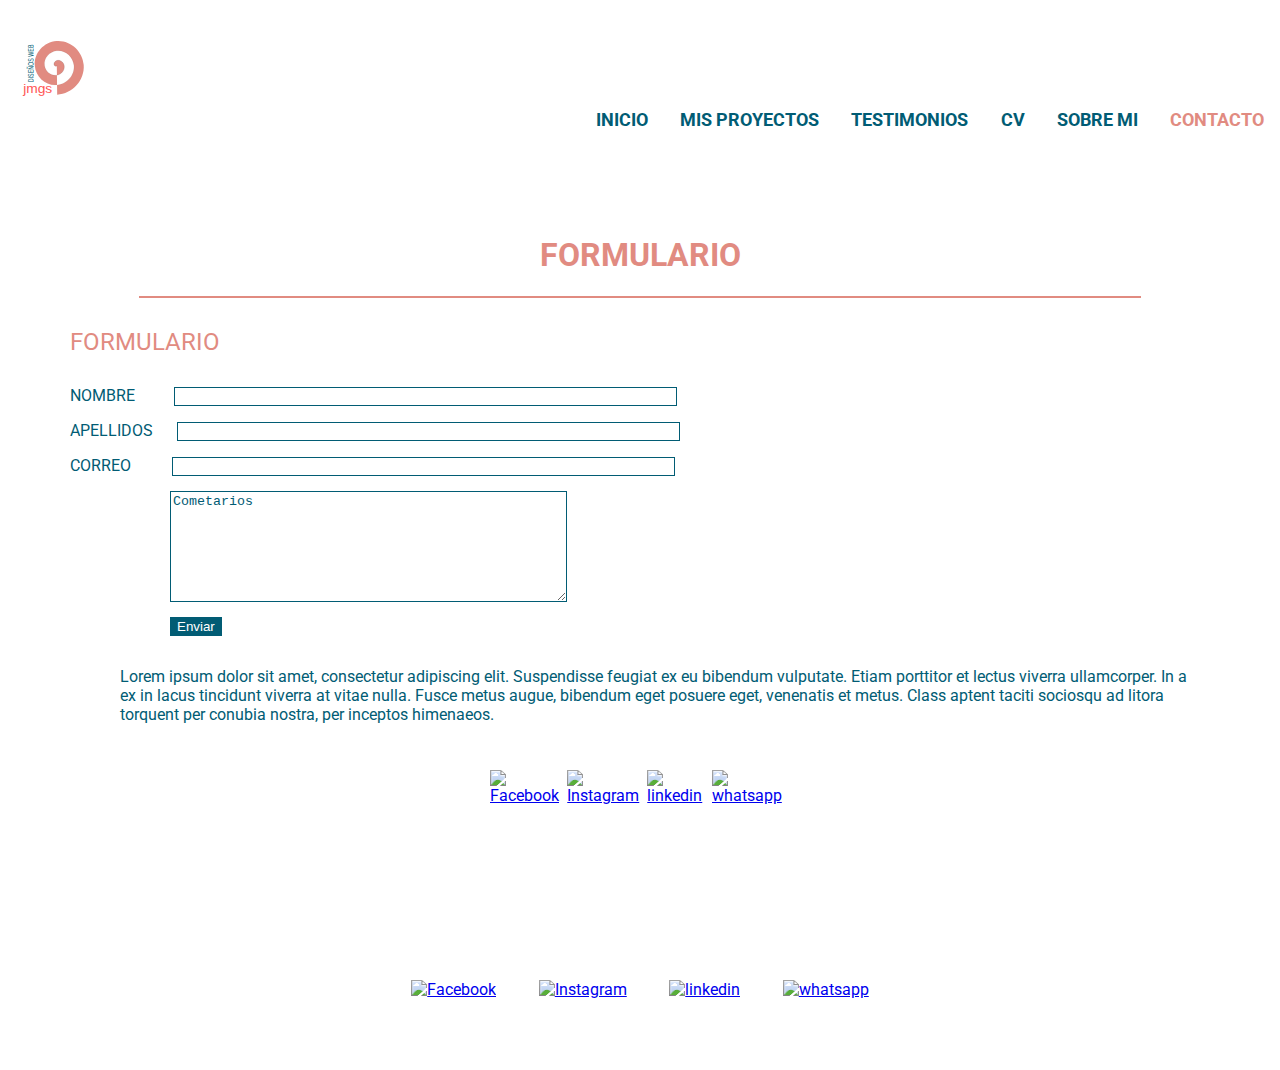
==== contacto.html @ 2515d728 "modificacion proyecto" ====
<!DOCTYPE html>
<html lang="en">
<head>
    <meta charset="UTF-8">
    <meta http-equiv="X-UA-Compatible" content="IE=edge">
    <meta name="viewport" content="width=device-width, initial-scale=1.0">
    <link rel="stylesheet" href="style.css">
    <link rel="preconnect" href="https://fonts.googleapis.com">
    <link rel="preconnect" href="https://fonts.gstatic.com" crossorigin>
    <link href="https://fonts.googleapis.com/css2?family=Roboto:wght@300&display=swap" rel="stylesheet">
    <link rel="icon" type="image/ico" href="img/logotipo.ico">
</head>
<body>
    <header class="cabecera">
        <a href="index.html"><picture><img class="img_logo" src="img/logotipo.svg" alt="logo"></picture></a>
        <nav class="navegacion">
            <a href="index.html">INICIO</a>
            <a href="mis_proyectos.html">MIS PROYECTOS</a>
            <a href="testimonios.html">TESTIMONIOS</a>
            <a href="cv.html">CV</a>
            <a href="sobre_mi.html">SOBRE MI</a>
            <a id="contacto" href="contacto.html">CONTACTO</a>
        </nav>
    </header>
    <div class="fondo6">
        <div class="fond_blanco6">
            <h1 class="formulario">FORMULARIO</h1>
            <div class="linea_formulario"></div>
            <form>
    
                <legend class="legend">FORMULARIO</legend>
              
                <div class="nombre_form">
                  <label class="nombre_label" for="nombre">NOMBRE</label>
                  <input class="input" type="text" id="nombre" size="60" maxlength="60"/>
                </div>
              
                <div class="apellidos_form">
                  <label class="apellidos" for="apellidos">APELLIDOS</label>
                  <input class="input" type="text" id="apellidos" size="60"maxlength="60"/>
                </div>

                <div class="correo_form">
                    <label class="correos" for="correos">CORREO</label>
                    <input class="input" type="email" id="correos" size="60"maxlength="60"/>
                </div>

                <div class="textarea_form">
                    <textarea class="textarea" cols="47" rows="7">Cometarios</textarea>
                </div>

                <div class="enviar_form">
                    <input class="enviar" type="submit" value="Enviar"/>
                </div>
        
                <p class="parrafo_form">Lorem ipsum dolor sit amet, consectetur adipiscing elit. 
                    Suspendisse feugiat ex eu bibendum vulputate. 
                    Etiam porttitor et lectus viverra ullamcorper. 
                    In a ex in lacus tincidunt viverra at vitae nulla. 
                    Fusce metus augue, bibendum eget posuere eget, 
                    venenatis et metus. Class aptent taciti sociosqu ad 
                    litora torquent per conubia nostra, per inceptos himenaeos. 
                </p>

                <div class="pie">
                    <div class="social_form">
                        <a href="http://www.facebook.com"><picture><img class="redi2" src="img/fac.png" alt="Facebook"></picture></a>
                        <a href="http://www.instagram.com"><picture><img class="redi2" src="img/ins.png" alt="Instagram"></picture></a>
                        <a href="http://www.linkedin.com"><picture><img class="redi2" src="img/lin.png" alt="linkedin"></picture></a>
                        <a href="http://www.whatsapp.com"><picture><img class="redi2" src="img/wat.png" alt="whatsapp"></picture></a>
                    </div>
                </div>

        
            
              </form>
        </div>
    </div>
    <footer class="pie">
        <div class="social">
            <a href="http://www.facebook.com"><picture><img class="redi" src="img/fac.png" alt="Facebook"></picture></a>
            <a href="http://www.instagram.com"><picture><img class="redi" src="img/ins.png" alt="Instagram"></picture></a>
            <a href="http://www.linkedin.com"><picture><img class="redi" src="img/lin.png" alt="linkedin"></picture></a>
            <a href="http://www.whatsapp.com"><picture><img class="redi" src="img/wat.png" alt="whatsapp"></picture></a>
        </div>
    </footer>
</body>
</html>
---- style.css ----
body {
    font-family: 'Roboto', sans-serif;
    margin: 0;
}

header {
    display: flex;
    height: auto;
}

/* IMAGEN DE FONDO DE LAS PAGINAS (FONDO1)*/ 

.fondo1 {
    display: flex;
    background-repeat: no-repeat;
    width: 100%;
    height: 800px;
    background-image:url(img/fondo1.jpg);
    background-size: 100%;
}

.fondo2 {
    display: flex;
    background-repeat: no-repeat;
    justify-content: center;
    align-items: center;
    width: 100%;
    height: 800px;
    background-image:url(img/fondo1.jpg);
    background-size: 100%;
}

.fondo3 {
    display: flex;
    background-repeat: no-repeat;
    justify-content: center;
    align-items: center;
    width: 100%;
    height: 800px;
    background-image:url(img/fondo1.jpg);
    background-size: 100%;
}

.fondo4 {
    display: flex;
    background-repeat: no-repeat;
    justify-content: center;
    align-items: center;
    width: 100%;
    height: 1000px;
    background-image:url(img/fondo1.jpg);
    background-size: 100%;
}

.fondo5 {
    display: flex;
    background-repeat: no-repeat;
    justify-content: center;
    align-items: center;
    width: 100%;
    height: 800px;
    background-image:url(img/fondo1.jpg);
    background-size: 100%;
}

.fondo6 {
    display: flex;
    background-repeat: no-repeat;
    justify-content: center;
    align-items: center;
    width: 100%;
    height: 800px;
    background-image:url(img/fondo1.jpg);
    background-size: 100%;
}

/* DIFERENTES CONTENEDORES COMUNES A TODAS LAS PAGINAS */ 

.text{
    display:flex;
    color: #015c74;
    font-weight: bold;
    flex-direction: column;
    width: auto;
    margin: 0 auto;
    padding: 200px;
    align-items: center;
}

.nombre {
    display: flex;
    color: #015c74;
    justify-content: flex-end;
    padding-right: 10px;
    margin-left: auto;
}

#proyectos {
    display: flex;
    justify-content: center;
    color: #e18b81;
}

.pie {
    display: flex;
    height: 120px;
    background-color: white;
    justify-content:center;

}

.foot_proyectos {
    display: flex;
    flex-wrap: wrap;
    height: 120px;
    background-color: white;
    justify-content:center;
}

.foot_testimonios {
    display: flex;
    flex-wrap: wrap;
    height: 120px;
    background-color: white;
    justify-content:center;
}


.img_logo {
    display: flex;
    height: 150px;
}


.navegacion {
    display: flex;
    align-items: flex-end;
    justify-content: space-around;
    font-size:1.1em;
    font-weight: bold;
    padding-bottom: 20px; 
    margin-left: auto;
    width: 700px;
}
nav a {
    text-decoration: none;
    color:#015c74;
}

.redi {
    height: 40px;
    width: 40px;
}

.redi2 {
    height: 30px;
    width: 30px;
}

#contacto {
    color: inherit;
    color:#e18b81;
}

nav a:hover {
    color: #e18b81;
}

/* FONDOS BLANCOS QUE SUPERPONE AL FONDO */

.fond_blanco {
    display: flex;
    flex-wrap: wrap;
    align-items: center;
    justify-content: space-around;
    background-color: white;
    border-radius: 30px;
    height: 700px;
    width: 1200px;
}  

.fond_blanco2 {
    display: flex;
    flex-direction: row;
    justify-content: space-around;
    background-color: white;
    border-radius: 30px;
    height: 700px;
    width: 1200px;
}

.fond_blanco3 {
    display: flex;
    flex-wrap: wrap;
    flex-direction: row;
    justify-content: space-around;
    background-color: white;
    border-radius: 30px;
    padding-top: 30px;
    height: 700px;
    width: 1200px;
}

.fond_blanco4 {
    display: flex;
    flex-wrap: wrap;
    flex-direction: row;
    justify-content: space-around;
    background-color: white;
    border-radius: 30px;
    padding-top: 30px;
    height: 900px;
    width: 1200px;
}

.fond_blanco5 {
    display: flex;
    flex-wrap: wrap;
    flex-direction: column;
    justify-content:start;
    align-content: center;
    align-items: center;
    background-color: white;
    border-radius: 30px;
    padding-top: 30px;
    height: 700px;
    width: 1200px;
}

.fond_blanco6 {
    display: flex;
    flex-wrap: wrap;
    flex-direction: column;
    justify-content:flex-start;
    align-content: center;
    align-items: center;
    background-color: white;
    border-radius: 30px;
    padding-top: 30px;
    height: 700px;
    width: 1200px;
}

/* cONFIGURACION PAGINA SOBRE MI */

.sobremi {
    display: flex;
    color: #e18b81;
}

.linea_sobremi {
    display: flex;
    border: #e18b81 1px solid;
    width: 1000px;
}

.parrafosobremi {
    display: flex;
    flex-wrap: wrap;
    padding: 50px 50px 10px 50px;
    color:#015c74;
}

.parrafosobremi2 {
    display: flex;
    flex-wrap: wrap;
    padding: 0px 50px 50px 50px;
    color:#015c74;
}

.parrafosobremi3 {
    display:flex;
    flex-wrap: wrap;
    padding: 0px 50px 10px 50px;
    color:#015c74;
}

.social_sobremi {
    display: flex;
    width: 500px;
    height: 40px;
    justify-content: space-around;
    margin-block-start: auto;
    margin-top: 30px;
    
}

#sobremi {
    color: inherit;
    color:#e18b81;
}

/* CONFIGURACION PAGINA FORMULARIO */

.formulario {
    display: flex;
    flex-wrap: wrap;
    flex-direction: row;
    justify-content: flex-start;
    color: #e18b81;
}

.linea_formulario {
    display: flex;
    flex-wrap: wrap;
    flex-direction: column;
    border: #e18b81 1px solid;
    width: 1000px;
}

.legend {
    display: flex;
    color: #e18b81;
    font-size:x-large ;
    padding-top: 30px ;
    padding-left: 30px;
}
.nombre_form {
    color:#015c74;
    padding-top: 30px;
    padding-left: 30px;

}

.apellidos_form {
    color:#015c74;
    padding-top: 15px;
    padding-left: 30px;

}

.correo_form {
    color:#015c74;
    padding-top: 15px;
    padding-left: 30px;

}

.textarea {
    color:#015c74;
    margin-left: 130px;
    margin-top: 15px;
    border: #015c74 solid 1px;
}

.enviar_form {
    margin-left: 130px;
    margin-top: 10px;

}

.enviar {
    color: white;
    border: #015c74 solid 1px;
    background-color: #015c74;
}

.parrafo_form {
    display: flex;
    color: #015c74;
    padding-top: 15px;
    padding-left: 40px;
    padding-right: 40px;
}

.parrafo_form2 {
    display: flex;

}


.nombre_label {
    padding-right: 35px;
}

.apellidos {
    padding-right: 20px;
}

.correos {
    padding-right: 37px;
}

.input {
    border:#015c74 solid 1px;
}

.social_form {
    display: flex;
    width: 300px;
    height: 40px;
    justify-content: space-around;
    margin-block-start: auto;
    margin-top: 30px;
    
}

.parrafo_form {
    padding-left: 80px;}
    

/*CONFIGURACION PAGINA INICIO */

.social {
    display: flex;
    width: 500px;
    height: 40px;
    justify-content: space-around;
    margin-block-start: auto;
    margin-top: 30px;
    
}

#inicio {
    color: inherit;
    color:#e18b81;
}

/* CONFIGURACION PAGINA PROYECTOS */

.social_proyectos {
    display: flex;
    width: 500px;
    height: 40px;
    justify-content: space-around;
    margin-block-start: auto;
    margin-top: 30px;
        
}

.fondo_texto {
    display: flex;
    align-items: center;
    color: #015c74;
    width: 250px;
    height: 250px;
}

.tamaño_imagen {
    width: 250px;
    height: 250px;
}

#proyectos {
    color: inherit;
    color:#e18b81;
}

/* CONFIGURACION PAGINA TESTIMONIOS */

.social_testimonios {
    display: flex;
    width: 500px;
    height: 40px;
    justify-content: space-around;
    margin-block-start: auto;
    margin-top: 30px;

}

.fila1 {
    display: flex;
    flex-wrap: wrap;
    justify-content: space-around;
    width: 1200px;
}
.videof1 {
    z-index: 1;
}


.fila2 {
    display: flex;
    flex-wrap: wrap;
    justify-content: space-around;
    width: 1200px;
    padding-top: 10px;
}

.fondo_texto2 {
    display: flex;
    border: 0.1px white solid;
    align-items: center;
    color: #015c74;
    width: 200px;
    height: 200px;
}

.testimonio {
    display: flex;
}

.tamaño_imagen2 {
    width: 200px;
    height: 200px;
}

.tamaño_videos {
    width: 200px ;
    height: 200px ;
}

#testimonios {
    color: inherit;
    color:#e18b81;
}
.audio1 {
    z-index: -1;
}



/* CONFIGURACION CURRICULUM */

#curriculum{
    min-width: 65em;
}
  
#contenedor_curri {
    display: flex;
}
  
#linea_centro {
    border-right: 2px solid #015c74;
}
  
#cajasdere {
    margin-top: 10em;
}
  
.caja p {
    justify-content: center;
    color: #015c74;
    font-size: 1em;
}
  
.caja {
    height: 10em;
    width: 20em;
    margin: 6em;
    border-radius: 20px;
    padding: 0em 1em;
    text-align: center;
    display: flex;
    flex-direction: column;
    justify-content: center;
}
  

  
.cajalineaizq {
    position: absolute;
    border-top: 2px solid #e18b81;
    margin-left: 28em;
    margin-top: 5em;
    width: 6em;
}
  
.cajalineader1 {
    position: absolute;
    border-top: 2px solid #e18b81;
    margin-top: 11em;
    width: 6em;
}
  
.cajalineader2 {
    position: absolute;
    border-top: 2px solid #e18b81;
    margin-top: 5em;
    width: 6em;
}

#cv {
    color: inherit;
    color:#e18b81;
}

.fondo {
    display: flex;
    background-color:#e18b81;
    color:white;
    align-items: center;
    justify-content: center;
    font-size: 2em;
    width: 250px;
    height: 250px;
  }

  .fond2 {
    display: flex;
    background-color:#e18b81;
    color:white;
    align-items: center;
    justify-content: center;
    font-size: 2em;
    width: 200px;
    height: 200px;
  }

  .tamaño_imagen:hover {
      filter: grayscale(100%);
  }

  .video_header {
      position: fixed;
      z-index: -1;
  }


/* MEDIA QUERY */

@media screen and (max-width: 400px){
    .navegacion {
        align-items: center;
        flex-direction: column;
        margin-left:0%;
        width: auto;
        height: 200px;
        padding-bottom: 30px;}
}
    
@media  screen and (max-width: 400px) {
    .cabecera {
        display:flex;
        flex-direction: column;
        align-items: center;}
}

@media  screen and (max-width: 400px) {
    .img_logo {
        width: 350px;}
}

@media  screen and (max-width: 400px) {
    .text {
        display: block;
        padding: 40px;
        text-align: center;
        font-size: xx-small;
        height:max-content;}
}

@media  screen and (max-width: 400px) {
    .fond_blanco3 {
        display:flex;
        flex-wrap: wrap;
        flex-direction:row;
        width: 460px;}
}
   
@media  screen and (max-width: 400px) {
    .fond2 {
        align-content:space-around ;
        width: 280px;
        height: 180px;}

}

@media  screen and (max-width: 400px) {
    .fondo_texto2 {
        width: 280px;
        height: 180px;}

}

@media  screen and (max-width: 400px) {
    .fond_blanco5 {
        display:flex;
        flex-wrap: wrap;
        flex-direction: row;
        align-content:flex-start;
        justify-content: center;
        width: 400px;}
}

@media  screen and (max-width: 400px) {
    .sobremi {
        display: flex;
        flex-direction:row;}
}

@media  screen and (max-width: 400px) {
    .linea_sobremi {
        display: flex;
        width: 400px;}
}

@media  screen and (max-width: 400px) {
    .linea_formulario {
        width: 500px;}
}

@media  screen and (max-width: 400px) {
    .fila1 {
        height: 600px;} 
}

@media  screen and (max-width: 400px) {
    .fondo1 {
        height: 250px;}
}

@media  screen and (max-width: 400px) {
    .fondo2 {
        height: 2000px;
        align-items:inherit;}
}

@media  screen and (max-width: 400px) {
    .social_testimonios {
        margin-top: 1880px;}
}

@media  screen and (max-width: 400px) {
    .social_sobremi {
        margin-top: 530px;}
}

@media  screen and (max-width: 400px) {
    .fond_blanco6 {
        display: block;
        flex-wrap: wrap;
        flex-direction: column;
        justify-content: center;}
}

@media  screen and (max-width: 400px) {
    .formulario {
        justify-content: center;}
}

@media  screen and (max-width: 400px) {
    .legend {
        justify-content: center;}
}

@media  screen and (max-width: 400px) {
    .nombre_form, .apellidos_form, .correo_form {
        display: flex;
        flex-wrap: wrap;
        justify-content: center;}
}

@media  screen and (max-width: 400px) {
    .textarea {
        margin-left: 69px;}
}

@media  screen and (max-width: 400px) {
    .enviar {
        margin-left: 100px;}
}

@media  screen and (max-width: 400px) {
    .parrafo_form {
        padding-left: 80px;}
}

@media  screen and (max-width: 400px) {
    #contenedor_curri {
        display: block;}
}

@media  screen and (max-width: 400px) {
    .fond_blanco4 {
        justify-content: center;}
}

@media  screen and (max-width: 400px) {
    .fond_blanco4 {
        justify-content: center;}
}

@media  screen and (max-width: 400px) {
    #linea_centro {
        border-right: 0px solid #015c74;}
}

@media  screen and (max-width: 400px) {
    .cajalineader1, .cajalineader2 {
        border-top: 0px solid #015c74;}
}

@media  screen and (max-width: 400px) {
    .cajalineaizq {
        border-top: 0px solid #015c74;}
} 

@media  screen and (max-width: 400px) {
    .fila2 {
        padding-top: 70px;}
} 

@media  screen and (max-Width: 400px) {
    .fila2_2 {
        display: flex;
        flex-wrap: wrap;
        justify-content: center;
    }
}
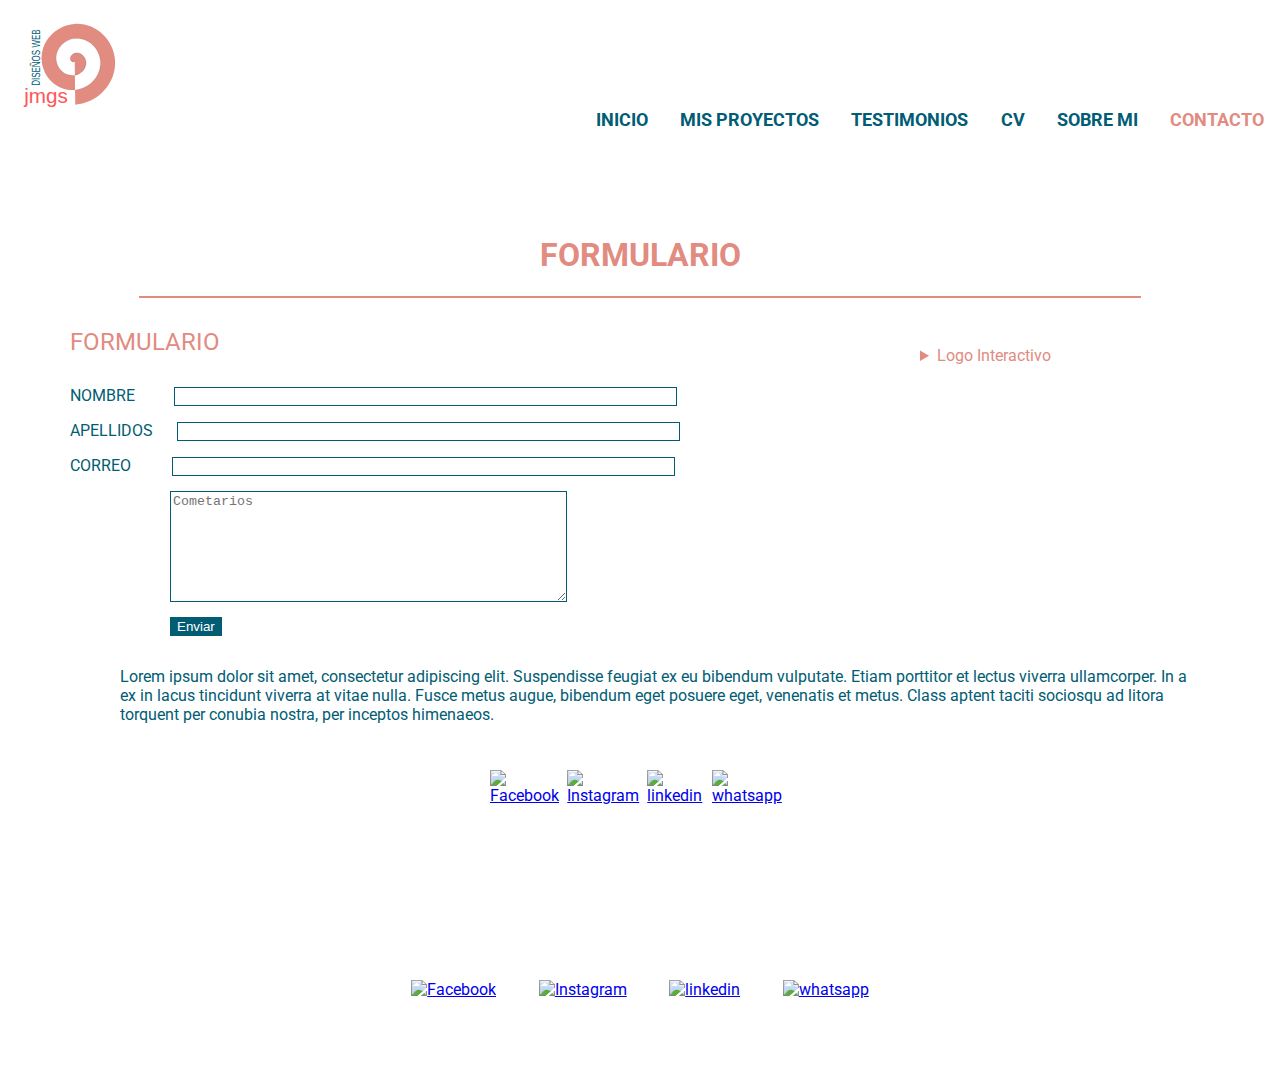
==== commit 77c3a7c5: "modificado contacto textarea" ====
--- a/contacto.html
+++ b/contacto.html
@@ -1,6 +1,7 @@
 <!DOCTYPE html>
-<html lang="en">
+<html lang="es">
 <head>
+    <title>index</title>
     <meta charset="UTF-8">
     <meta http-equiv="X-UA-Compatible" content="IE=edge">
     <meta name="viewport" content="width=device-width, initial-scale=1.0">
@@ -12,7 +13,7 @@
 </head>
 <body>
     <header class="cabecera">
-        <a href="index.html"><picture><img class="img_logo" src="img/logotipo.svg" alt="logo"></picture></a>
+        <a href="index.html"><picture><img class="img_logo" src="img/logotipo.svg" alt="logotipo diseños web"></picture></a>
         <nav class="navegacion">
             <a href="index.html">INICIO</a>
             <a href="mis_proyectos.html">MIS PROYECTOS</a>
@@ -27,7 +28,8 @@
             <h1 class="formulario">FORMULARIO</h1>
             <div class="linea_formulario"></div>
             <form>
-    
+                <div class="bloques">
+                <div class="formulario_interactivo">
                 <legend class="legend">FORMULARIO</legend>
               
                 <div class="nombre_form">
@@ -46,13 +48,24 @@
                 </div>
 
                 <div class="textarea_form">
-                    <textarea class="textarea" cols="47" rows="7">Cometarios</textarea>
+                    <textarea class="textarea" cols="47" rows="7" placeholder="Cometarios"></textarea>
                 </div>
 
                 <div class="enviar_form">
                     <input class="enviar" type="submit" value="Enviar"/>
                 </div>
-        
+            </div>
+
+                <div class="logoanimado">
+                    <details >
+                        <summary>Logo Interactivo</summary>
+                        <h3>Logo</h3>
+                        <picture><img class="tamaño_imagen" src="animaciones/logoanimado.gif" alt="logo"></picture>
+                    </details>
+
+                </div>
+            </div>
+            
                 <p class="parrafo_form">Lorem ipsum dolor sit amet, consectetur adipiscing elit. 
                     Suspendisse feugiat ex eu bibendum vulputate. 
                     Etiam porttitor et lectus viverra ullamcorper. 
--- a/style.css
+++ b/style.css
@@ -77,6 +77,7 @@
 /* DIFERENTES CONTENEDORES COMUNES A TODAS LAS PAGINAS */ 
 
 .text{
+    
     display:flex;
     color: #015c74;
     font-weight: bold;
@@ -85,6 +86,7 @@
     margin: 0 auto;
     padding: 200px;
     align-items: center;
+
 }
 
 .nombre {
@@ -129,7 +131,19 @@
 .img_logo {
     display: flex;
     height: 150px;
-}
+    animation-name: transparencia;
+    animation-duration: 5s;
+    margin-left: 1rem;
+}
+
+@keyframes transparencia {
+    0% {opacity: 0.1;}
+    50% {opacity: 0.7;}
+    100% {opacity: 1 ;}
+
+}
+
+
 
 
 .navegacion {
@@ -147,6 +161,7 @@
     color:#015c74;
 }
 
+
 .redi {
     height: 40px;
     width: 40px;
@@ -163,8 +178,18 @@
 }
 
 nav a:hover {
-    color: #e18b81;
-}
+    color: #D04435;
+    transform: scale(1.15);
+}
+
+.img_logo {
+    transform: scale(1.50);
+}
+
+.pie a:hover {
+    transform: scale(1.15);
+}
+
 
 /* FONDOS BLANCOS QUE SUPERPONE AL FONDO */
 
@@ -397,7 +422,45 @@
 
 .parrafo_form {
     padding-left: 80px;}
-    
+
+.bloques {
+    display: flex;
+}
+
+.formulario_interactivo {
+    flex-direction:column;
+}
+.logoanimado {
+    display: flex;
+    padding-left:15em;
+    padding-top: 3em;
+}
+
+summary {
+    cursor: pointer;
+    color:#e18b81;
+}
+
+summary::marker {
+    color: #e18b81;
+
+}
+
+details h3 {
+    color: #e18b81;
+}
+
+button {
+    background-color: #e18b81;
+    color: white;
+    border: none;
+    padding: 5px 10px;
+    border-radius: 30%;
+}dialog {
+    color: #015c74;
+}
+
+
 
 /*CONFIGURACION PAGINA INICIO */
 
@@ -413,7 +476,7 @@
 
 #inicio {
     color: inherit;
-    color:#e18b81;
+    color:#D04435;
 }
 
 /* CONFIGURACION PAGINA PROYECTOS */
@@ -441,9 +504,15 @@
     height: 250px;
 }
 
+@keyframes transparencia {
+    0% {opacity: 0.1;}
+    50% {opacity: 0.7;}
+    100% {opacity: 1 ;}
+
+}
 #proyectos {
     color: inherit;
-    color:#e18b81;
+    color:#D04435;
 }
 
 /* CONFIGURACION PAGINA TESTIMONIOS */
@@ -493,6 +562,41 @@
 .tamaño_imagen2 {
     width: 200px;
     height: 200px;
+}
+
+#imagentestimonio1:hover{
+    animation-name: transparencia1;
+    animation-duration: 2s;
+   
+}
+
+#imagentestimonio2:hover{
+    animation-name: transparencia1;
+    animation-duration: 2s;
+}
+
+#imagentestimonio3:hover{
+    animation-name: transparencia1;
+    animation-duration: 2s;
+}
+
+#imagentestimonio4:hover{
+    animation-name: transparencia1;
+    animation-duration: 2s;
+}
+
+#imagentestimonio5:hover{
+    animation-name: transparencia1;
+    animation-duration: 2s;
+}
+
+
+@keyframes transparencia1 {
+    0% {opacity: 0.1;}
+    50% {opacity: 0.7;}
+    100% {opacity: 1 ;}
+
+
 }
 
 .tamaño_videos {
@@ -602,8 +706,11 @@
   }
 
   .video_header {
-      position: fixed;
-      z-index: -1;
+      width: 100%;
+      position: absolute;
+      object-fit: cover;
+      height: 800px;
+      opacity: 0.4;      
   }
 
 
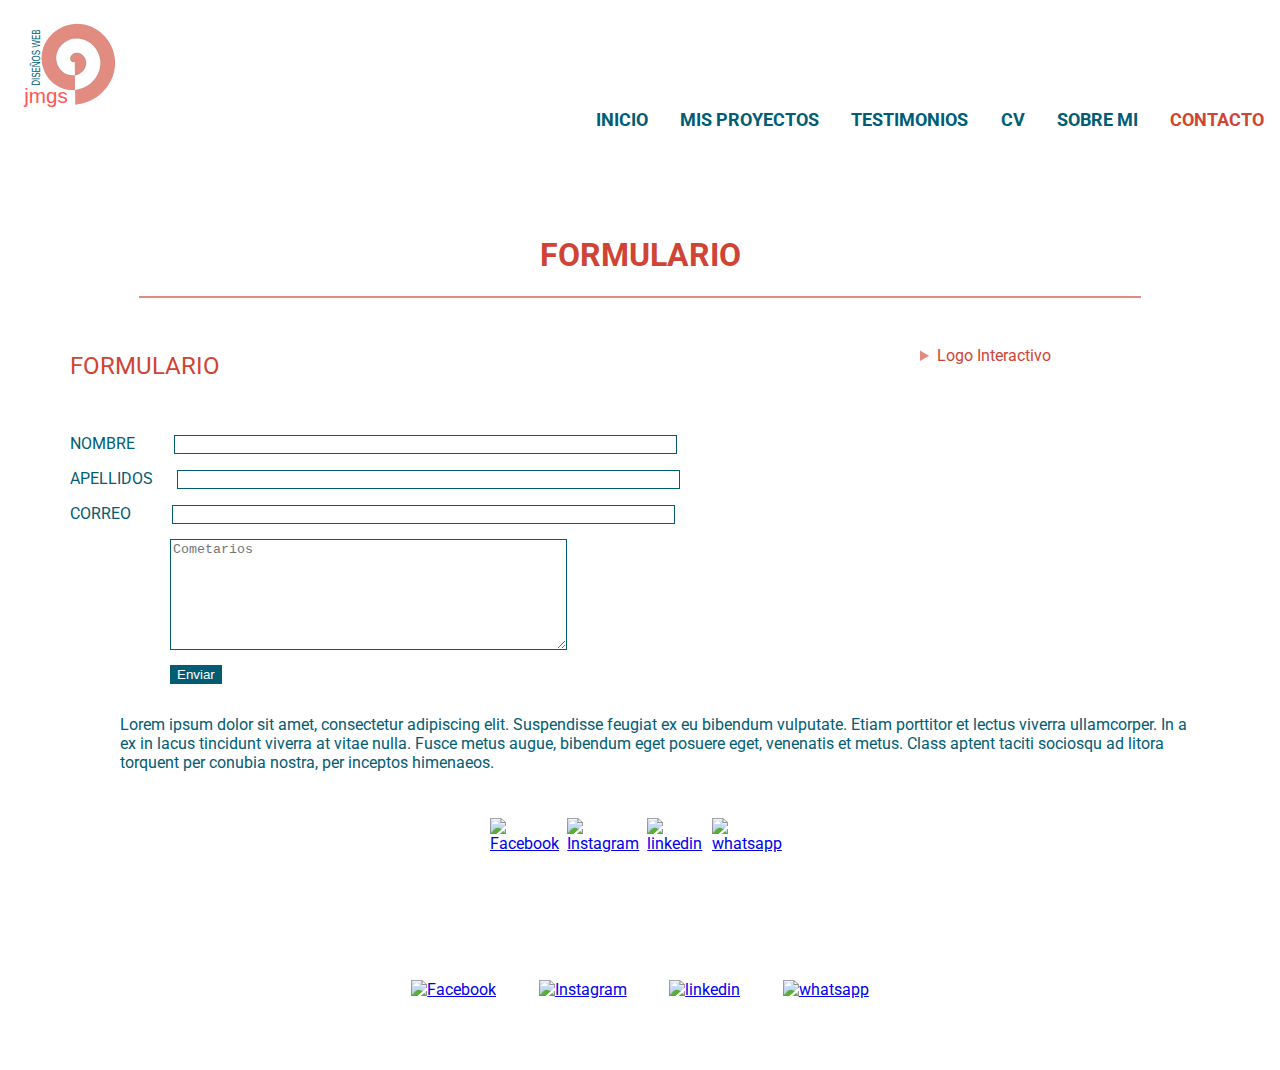
==== commit cb78ebe0: "Ultimos cambios para entrega 5" ====
--- a/contacto.html
+++ b/contacto.html
@@ -30,7 +30,7 @@
             <form>
                 <div class="bloques">
                 <div class="formulario_interactivo">
-                <legend class="legend">FORMULARIO</legend>
+                <p class="legend">FORMULARIO</p>
               
                 <div class="nombre_form">
                   <label class="nombre_label" for="nombre">NOMBRE</label>
@@ -48,7 +48,7 @@
                 </div>
 
                 <div class="textarea_form">
-                    <textarea class="textarea" cols="47" rows="7" placeholder="Cometarios"></textarea>
+                    <textarea class="textarea" cols="47" rows="7" title="area de texto" aria-label="label" placeholder="Cometarios"></textarea>
                 </div>
 
                 <div class="enviar_form">
--- a/style.css
+++ b/style.css
@@ -6,6 +6,10 @@
 header {
     display: flex;
     height: auto;
+}
+
+h1 {
+    text-transform: uppercase;
 }
 
 /* IMAGEN DE FONDO DE LAS PAGINAS (FONDO1)*/ 
@@ -25,7 +29,7 @@
     justify-content: center;
     align-items: center;
     width: 100%;
-    height: 800px;
+    height: 900px;
     background-image:url(img/fondo1.jpg);
     background-size: 100%;
 }
@@ -36,7 +40,7 @@
     justify-content: center;
     align-items: center;
     width: 100%;
-    height: 800px;
+    height: 900px;
     background-image:url(img/fondo1.jpg);
     background-size: 100%;
 }
@@ -174,7 +178,7 @@
 
 #contacto {
     color: inherit;
-    color:#e18b81;
+    color:#D04435;
 }
 
 nav a:hover {
@@ -222,7 +226,7 @@
     background-color: white;
     border-radius: 30px;
     padding-top: 30px;
-    height: 700px;
+    height: 800px;
     width: 1200px;
 }
 
@@ -270,13 +274,20 @@
 
 .sobremi {
     display: flex;
-    color: #e18b81;
+    color: #D04435;
 }
 
 .linea_sobremi {
     display: flex;
     border: #e18b81 1px solid;
     width: 1000px;
+}
+
+.linea_testimonio {
+    display: flex;
+    border: #e18b81 1px solid;
+    width: 1000px;
+    height: 0;
 }
 
 .parrafosobremi {
@@ -312,7 +323,7 @@
 
 #sobremi {
     color: inherit;
-    color:#e18b81;
+    color:#D04435;
 }
 
 /* CONFIGURACION PAGINA FORMULARIO */
@@ -322,7 +333,7 @@
     flex-wrap: wrap;
     flex-direction: row;
     justify-content: flex-start;
-    color: #e18b81;
+    color: #D04435;
 }
 
 .linea_formulario {
@@ -335,7 +346,7 @@
 
 .legend {
     display: flex;
-    color: #e18b81;
+    color: #D04435;
     font-size:x-large ;
     padding-top: 30px ;
     padding-left: 30px;
@@ -438,7 +449,7 @@
 
 summary {
     cursor: pointer;
-    color:#e18b81;
+    color:#D04435;
 }
 
 summary::marker {
@@ -451,7 +462,7 @@
 }
 
 button {
-    background-color: #e18b81;
+    background-color: #D04435;
     color: white;
     border: none;
     padding: 5px 10px;
@@ -606,7 +617,7 @@
 
 #testimonios {
     color: inherit;
-    color:#e18b81;
+    color:#D04435;
 }
 .audio1 {
     z-index: -1;
@@ -676,7 +687,7 @@
 
 #cv {
     color: inherit;
-    color:#e18b81;
+    color:#D04435;
 }
 
 .fondo {
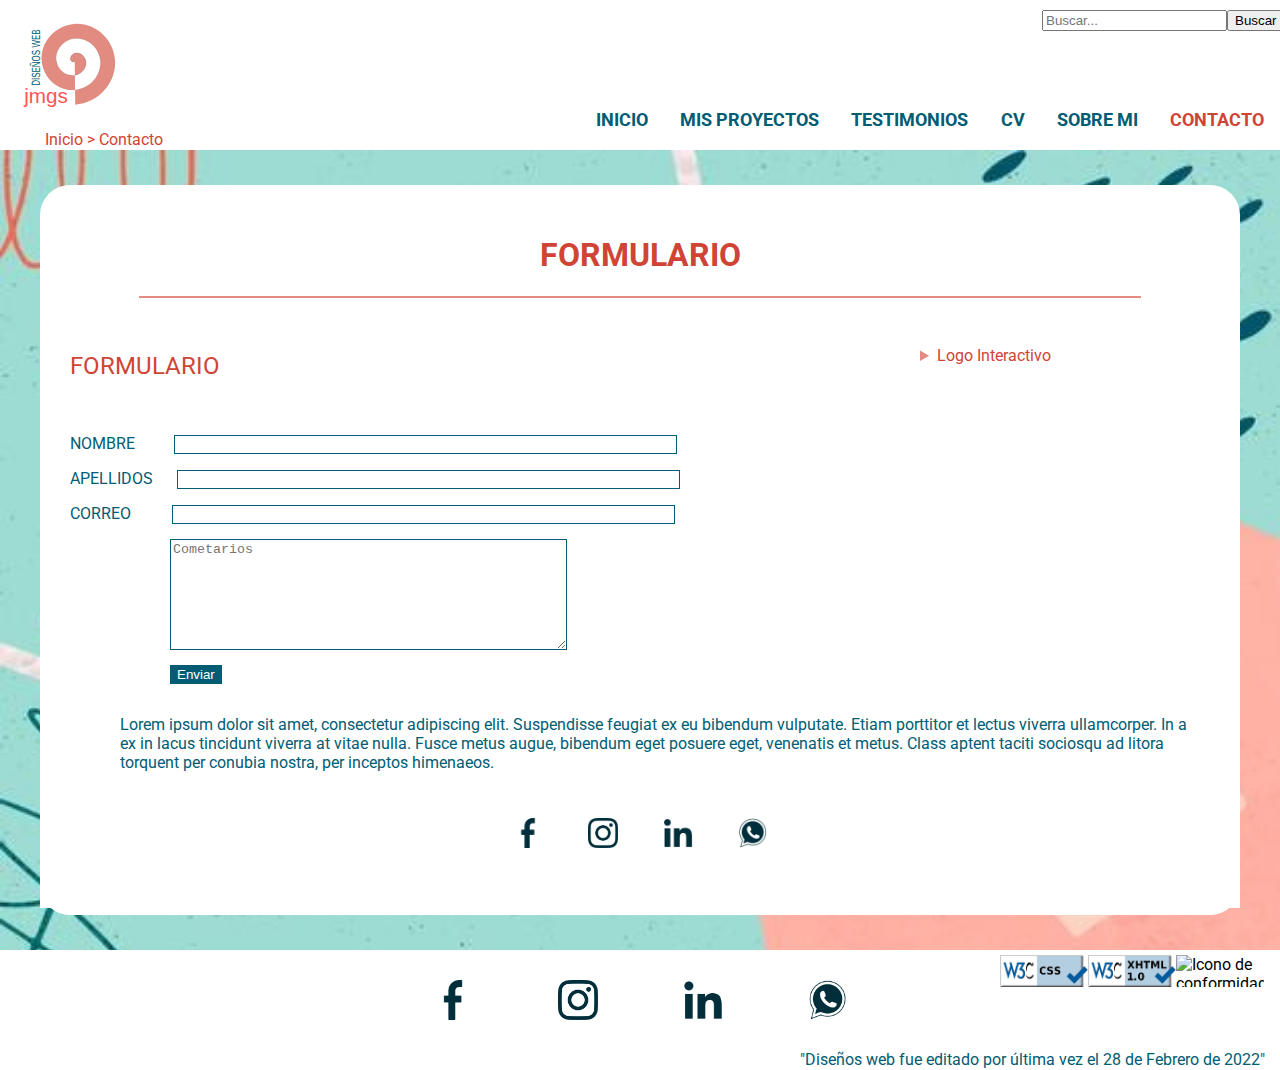
==== commit b9125e6c: "modificado para entrega 6" ====
--- a/contacto.html
+++ b/contacto.html
@@ -14,6 +14,10 @@
 <body>
     <header class="cabecera">
         <a href="index.html"><picture><img class="img_logo" src="img/logotipo.svg" alt="logotipo diseños web"></picture></a>
+        <div class="busqueda">
+            <input type="search" name="busqueda" placeholder="Buscar...">
+            <input class="buscar-color" type="submit" value="Buscar">
+        </div>
         <nav class="navegacion">
             <a href="index.html">INICIO</a>
             <a href="mis_proyectos.html">MIS PROYECTOS</a>
@@ -22,6 +26,9 @@
             <a href="sobre_mi.html">SOBRE MI</a>
             <a id="contacto" href="contacto.html">CONTACTO</a>
         </nav>
+        <ol class="migas-de-pan">
+            <li class="migas">Inicio > Contacto</li>
+            </ol>
     </header>
     <div class="fondo6">
         <div class="fond_blanco6">
@@ -96,6 +103,20 @@
             <a href="http://www.linkedin.com"><picture><img class="redi" src="img/lin.png" alt="linkedin"></picture></a>
             <a href="http://www.whatsapp.com"><picture><img class="redi" src="img/wat.png" alt="whatsapp"></picture></a>
         </div>
+        <div class="logotipos-w3c-formulario">
+            <img 
+            src="img/logocss.png" 
+            alt="Icono de conformidad con el Nivel Doble-A" height="32" width="88">
+            <img 
+            src="img/logohtml.png"
+            alt="Icono de conformidad con el Nivel Doble-A" height="32" width="88">
+            <img 
+            src="http://www.w3.org/WAI/wcag1AA-blue"
+            alt="Icono de conformidad con el Nivel Doble-A" height="32" width="88"> 
+            </div>
     </footer>
+        <div class="version-sitio-web-formulario">
+        "Diseños web fue editado por última vez el 28 de Febrero de 2022"
+        </div>
 </body>
 </html>--- a/style.css
+++ b/style.css
@@ -131,6 +131,111 @@
     justify-content:center;
 }
 
+.logotipos-w3c{
+    display: flex;
+    position:absolute;
+    left: 1000px;
+    top: 960px;
+}
+
+.logotipos-w3c-proyectos{
+    display: flex;
+    position:absolute;
+    left: 1000px;
+    top: 1005px;
+}
+
+.logotipos-w3c-testimonios{
+    display: flex;
+    position:absolute;
+    left: 1000px;
+    top: 1010px;
+}
+
+.logotipos-w3c-cv{
+    display: flex;
+    position:absolute;
+    left: 1000px;
+    top: 1180px;
+}
+
+.logotipos-w3c-sobremi{
+    display: flex;
+    position:absolute;
+    left: 1000px;
+    top: 955px;
+}
+
+.logotipos-w3c-formulario{
+    display: flex;
+    position:absolute;
+    left: 1000px;
+    top: 955px;
+}
+
+.version-sitio-web{
+    display: flex;
+    color: #015c74;
+    position: absolute;
+    top: 1050px;
+    left: 800px;
+}    
+
+.version-sitio-web-proyectos{
+    display: flex;
+    color: #015c74;
+    position: absolute;
+    top: 1140px;
+    left: 800px;
+}
+
+.version-sitio-web-testimonios{
+    display: flex;
+    color: #015c74;
+    position: absolute;
+    top: 1140px;
+    left: 800px;
+}
+
+.version-sitio-web-cv{
+    display: flex;
+    color: #015c74;
+    position: absolute;
+    top: 1280px;
+    left: 800px;
+}
+
+.version-sitio-web-sobremi{
+    display: flex;
+    color: #015c74;
+    position: absolute;
+    top: 1050px;
+    left: 800px;
+}
+
+.version-sitio-web-formulario{
+    display: flex;
+    color: #015c74;
+    position: absolute;
+    top: 1050px;
+    left: 800px;
+}
+.migas-de-pan{
+    position: absolute;
+    left: 5px;
+    margin-top: 130px;
+}
+
+.migas{
+    display: inline;
+color:#D04435;
+list-style: none;
+}
+
+.clases-migas {
+    color: #D04435;
+    text-decoration: none;
+}
 
 .img_logo {
     display: flex;
@@ -165,6 +270,14 @@
     color:#015c74;
 }
 
+.busqueda {
+display:flex;
+align-items: flex-start;
+position: relative;
+left:920px;
+top: 10px;
+height: 50px;
+}
 
 .redi {
     height: 40px;
@@ -321,7 +434,7 @@
     
 }
 
-#sobremi {
+.sobremi {
     color: inherit;
     color:#D04435;
 }
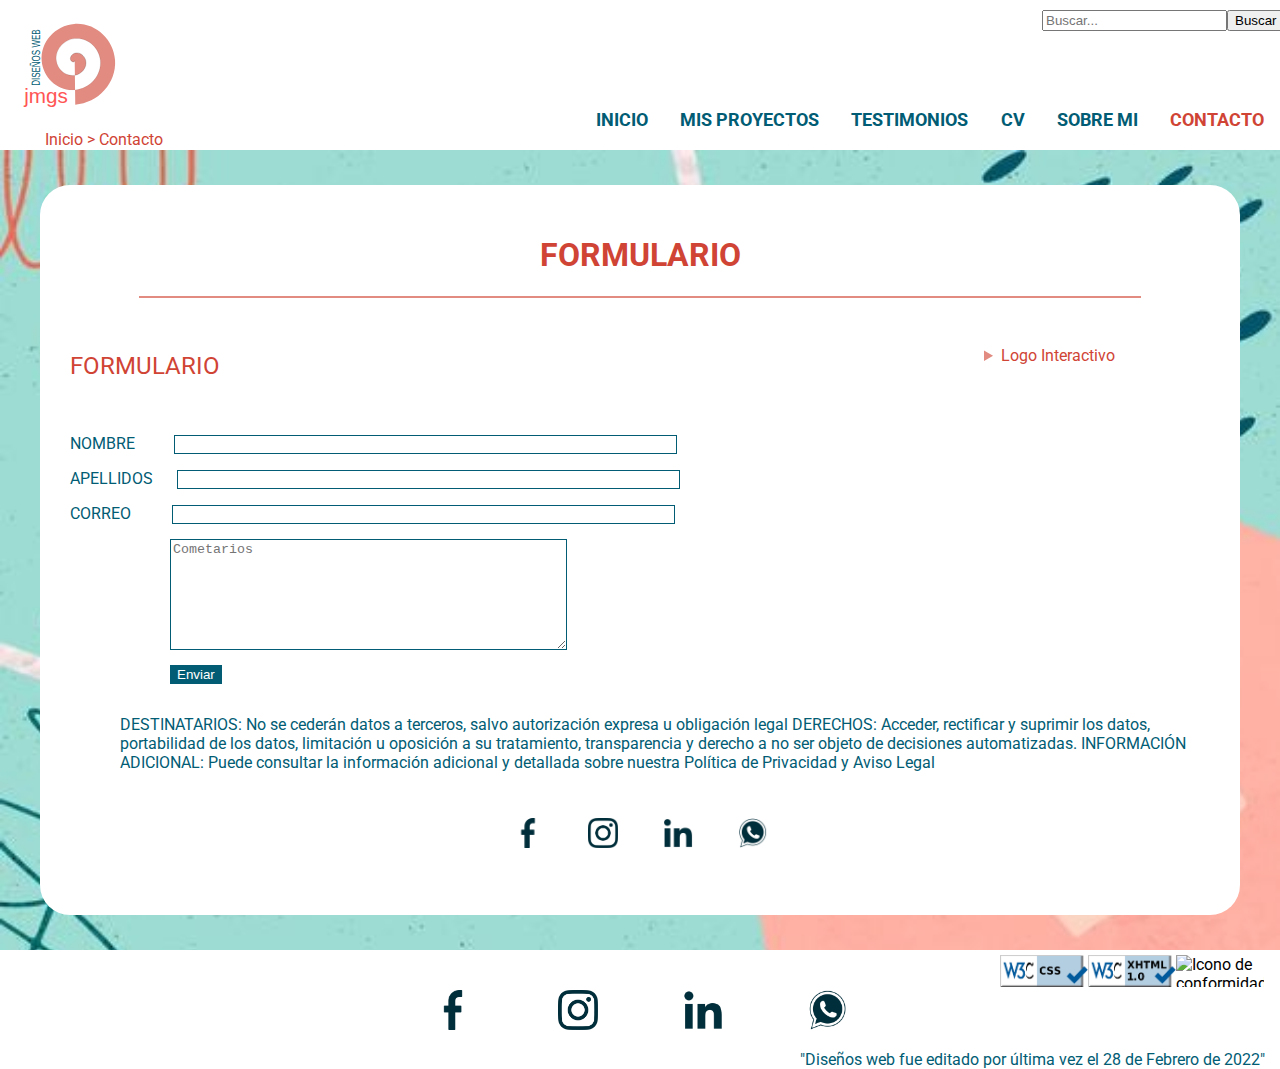
==== commit 77201220: "rectificacion 6 de marzo" ====
--- a/contacto.html
+++ b/contacto.html
@@ -1,7 +1,7 @@
 <!DOCTYPE html>
 <html lang="es">
 <head>
-    <title>index</title>
+    <title>Formulario</title>
     <meta charset="UTF-8">
     <meta http-equiv="X-UA-Compatible" content="IE=edge">
     <meta name="viewport" content="width=device-width, initial-scale=1.0">
@@ -73,13 +73,10 @@
                 </div>
             </div>
             
-                <p class="parrafo_form">Lorem ipsum dolor sit amet, consectetur adipiscing elit. 
-                    Suspendisse feugiat ex eu bibendum vulputate. 
-                    Etiam porttitor et lectus viverra ullamcorper. 
-                    In a ex in lacus tincidunt viverra at vitae nulla. 
-                    Fusce metus augue, bibendum eget posuere eget, 
-                    venenatis et metus. Class aptent taciti sociosqu ad 
-                    litora torquent per conubia nostra, per inceptos himenaeos. 
+                <p class="parrafo_form">DESTINATARIOS: No se cederán datos a terceros, salvo autorización expresa u obligación legal DERECHOS:
+                     Acceder, rectificar y suprimir los datos, portabilidad de los datos, limitación u oposición a su tratamiento,
+                    transparencia y derecho a no ser objeto de decisiones automatizadas. INFORMACIÓN ADICIONAL:
+                    Puede consultar la información adicional y detallada sobre nuestra Política de Privacidad y Aviso Legal 
                 </p>
 
                 <div class="pie">
@@ -96,8 +93,8 @@
               </form>
         </div>
     </div>
-    <footer class="pie">
-        <div class="social">
+    <footer class="pie-contacto">
+        <div class="social-formu">
             <a href="http://www.facebook.com"><picture><img class="redi" src="img/fac.png" alt="Facebook"></picture></a>
             <a href="http://www.instagram.com"><picture><img class="redi" src="img/ins.png" alt="Instagram"></picture></a>
             <a href="http://www.linkedin.com"><picture><img class="redi" src="img/lin.png" alt="linkedin"></picture></a>
--- a/style.css
+++ b/style.css
@@ -109,7 +109,47 @@
 
 .pie {
     display: flex;
-    height: 120px;
+    height: 40px;
+    background-color: white;
+    justify-content:center;
+
+}
+
+.pie-inicio {
+    display: flex;
+    height: 80px;
+    background-color: white;
+    justify-content:center;
+
+}
+
+.pie-testimonios {
+    display: flex;
+    height: 60px;
+    background-color: white;
+    justify-content:center;
+
+}
+
+.pie-cv {
+    display: flex;
+    height: 80px;
+    background-color: white;
+    justify-content:center;
+
+}
+
+.pie-sobremi {
+    display: flex;
+    height: 40px;
+    background-color: white;
+    justify-content:center;
+
+}
+
+.pie-contacto {
+    display: flex;
+    height: 80px;
     background-color: white;
     justify-content:center;
 
@@ -517,6 +557,13 @@
 
 }
 
+.social_cv {
+    display: flex;
+    width: 500px;
+    height: 40px;
+    justify-content: space-around;
+    margin-block-start: auto;
+}
 
 .nombre_label {
     padding-right: 35px;
@@ -556,7 +603,7 @@
 }
 .logoanimado {
     display: flex;
-    padding-left:15em;
+    padding-left:19em;
     padding-top: 3em;
 }
 
@@ -594,7 +641,15 @@
     height: 40px;
     justify-content: space-around;
     margin-block-start: auto;
-    margin-top: 30px;
+    
+}
+
+.social-formu {
+    display: flex;
+    width: 500px;
+    height: 40px;
+    justify-content: space-around;
+    margin-block-start: auto;
     
 }
 
@@ -603,6 +658,11 @@
     color:#D04435;
 }
 
+#sobremi {
+    color: inherit;
+    color:#D04435;
+}
+
 /* CONFIGURACION PAGINA PROYECTOS */
 
 .social_proyectos {
@@ -611,7 +671,6 @@
     height: 40px;
     justify-content: space-around;
     margin-block-start: auto;
-    margin-top: 30px;
         
 }
 
@@ -623,7 +682,22 @@
     height: 250px;
 }
 
-.tamaño_imagen {
+.tamaño_imagen11 {
+    width: 250px;
+    height: 250px;
+}
+
+.tamaño_imagen22 {
+    width: 250px;
+    height: 250px;
+}
+
+.tamaño_imagen33 {
+    width: 250px;
+    height: 250px;
+}
+
+.tamaño_imagen44 {
     width: 250px;
     height: 250px;
 }
@@ -677,6 +751,14 @@
     color: #015c74;
     width: 200px;
     height: 200px;
+}
+
+.fondo-proy {
+    display: flex;
+    flex-wrap: wrap;
+    justify-content: space-around;
+    width: 1200px;
+    padding-top: 
 }
 
 .testimonio {
@@ -841,6 +923,73 @@
 /* MEDIA QUERY */
 
 @media screen and (max-width: 400px){
+    .logotipos-w3c-sobremi {
+        left: 55px;
+        top: 1610px;
+        }
+    }
+
+@media screen and (max-width: 400px){
+    .version-sitio-web-sobremi {
+        position: relative;
+        left: 18px;
+        top: 380px;
+        }
+    }
+
+@media screen and (max-width: 400px){
+    .social_cv {
+        width: 400px;
+        }
+    }
+
+@media screen and (max-width: 400px){
+    .logotipos-w3c-cv {
+        left: 55px;
+        top: 2140px;
+        }
+    }
+
+@media screen and (max-width: 400px){
+    .version-sitio-web-cv {
+        position: relative;
+        left: 18px;
+        top: 87px;
+        width: 300px;
+                }
+            }
+
+@media screen and (max-width: 400px){
+    .logotipos-w3c-testimonios {
+        left: 55px;
+        top: 3000px;
+        }
+    }
+
+@media screen and (max-width: 400px){
+    .version-sitio-web-testimonios {
+        position: relative;
+        left: 18px;
+        top: 1650px;
+            }
+        }
+
+@media screen and (max-width: 400px){
+    .version-sitio-web-proyectos {
+            position: relative;
+           left: 18px;
+           top: 310px;
+        }
+    }
+
+@media screen and (max-width: 400px){
+    .logotipos-w3c-proyectos {
+          left: 35px;
+          top: 2750px;
+        }
+    }
+
+@media screen and (max-width: 400px){
     .navegacion {
         align-items: center;
         flex-direction: column;
@@ -849,6 +998,23 @@
         height: 200px;
         padding-bottom: 30px;}
 }
+@media screen and (max-width: 400px){
+    .busqueda {
+        position: inherit;
+        padding-top: 10px;}
+    }
+    @media screen and (max-width: 400px){
+        .logotipos-w3c{
+            position: absolute; 
+            left: 40px;
+            top: 790px;}
+    }
+    @media screen and (max-width: 400px){
+    .version-sitio-web{
+            position: relative;
+            top: 70px;
+            left: 10px;}
+    } 
     
 @media  screen and (max-width: 400px) {
     .cabecera {
@@ -858,6 +1024,11 @@
 }
 
 @media  screen and (max-width: 400px) {
+    .text {
+        font-size: .5em;}
+
+}        
+@media  screen and (max-width: 400px) {
     .img_logo {
         width: 350px;}
 }
@@ -867,10 +1038,14 @@
         display: block;
         padding: 40px;
         text-align: center;
-        font-size: xx-small;
+        font-size: .5em;
         height:max-content;}
 }
 
+@media  screen and (max-width: 400px) {
+    .video_header {
+        height: 0;}
+}
 @media  screen and (max-width: 400px) {
     .fond_blanco3 {
         display:flex;
@@ -905,6 +1080,14 @@
 }
 
 @media  screen and (max-width: 400px) {
+    .fondo-proy {
+        display:flex;
+        flex-wrap: wrap;
+        justify-content: space-around;
+        width: 250px;}
+}
+
+@media  screen and (max-width: 400px) {
     .sobremi {
         display: flex;
         flex-direction:row;}
@@ -918,7 +1101,8 @@
 
 @media  screen and (max-width: 400px) {
     .linea_formulario {
-        width: 500px;}
+        width: 500px;
+        padding-left: 300px;}
 }
 
 @media  screen and (max-width: 400px) {
@@ -939,12 +1123,17 @@
 
 @media  screen and (max-width: 400px) {
     .social_testimonios {
-        margin-top: 1880px;}
+        margin-top: 1600px;}
 }
 
 @media  screen and (max-width: 400px) {
     .social_sobremi {
-        margin-top: 530px;}
+        margin-top: 310px;}
+}
+
+@media  screen and (max-width: 400px) {
+    .pie {
+        margin-top: 0px;}
 }
 
 @media  screen and (max-width: 400px) {
@@ -962,29 +1151,34 @@
 
 @media  screen and (max-width: 400px) {
     .legend {
-        justify-content: center;}
+        justify-content: center;
+        padding-left: 300px ;}
 }
 
 @media  screen and (max-width: 400px) {
     .nombre_form, .apellidos_form, .correo_form {
         display: flex;
         flex-wrap: wrap;
-        justify-content: center;}
+        justify-content: center;
+        padding-left: 300px;}
 }
 
 @media  screen and (max-width: 400px) {
     .textarea {
-        margin-left: 69px;}
+        margin-left: 5px;
+        width: 250px;}
 }
 
 @media  screen and (max-width: 400px) {
     .enviar {
-        margin-left: 100px;}
+        margin-left: 270px;}
 }
 
 @media  screen and (max-width: 400px) {
     .parrafo_form {
-        padding-left: 80px;}
+        padding-left: 80px;
+        width: 300px;
+        margin-left: 210px;}
 }
 
 @media  screen and (max-width: 400px) {
@@ -1019,13 +1213,93 @@
 
 @media  screen and (max-width: 400px) {
     .fila2 {
-        padding-top: 70px;}
+        padding-top: 200px;}
 } 
 
 @media  screen and (max-Width: 400px) {
     .fila2_2 {
         display: flex;
         flex-wrap: wrap;
-        justify-content: center;
+        justify-content: center;}
     }
-}+
+    @media  screen and (max-Width: 400px) {
+        .tamaño_imagen11 {
+        margin-top: 20px ; 
+        margin-bottom: 10px  ;}   
+        }  
+    @media  screen and (max-Width: 400px) {
+        .tamaño_imagen22 {
+        margin-top: 20px ; }   
+        }
+    @media  screen and (max-Width: 400px) {
+        .tamaño_imagen33 {
+        margin-bottom: 20px  ;}   
+        }
+    @media  screen and (max-Width: 400px) {
+        .tamaño_imagen44 {
+        margin-top: 20px; 
+        margin-bottom: 20px ;}   
+        }
+
+    @media  screen and (max-Width: 400px) {
+        .linea_testimonio {
+            width: 500px;}   
+        }
+
+    @media  screen and (max-Width: 400px) {
+        .linea_testimonio {
+            width: 500px;}   
+            }
+
+   
+    @media  screen and (max-Width: 400px) {
+        .logotipos-w3c-formulario {
+            left: 55px;
+            top: 1410px;}
+
+        }
+    @media  screen and (max-Width: 400px) {
+        .version-sitio-web-formulario {
+            position: relative;
+            left: 10px;
+            top: 135px;}
+            }
+
+    @media  screen and (max-Width: 400px) {
+        .input {
+            width: 260px;
+        }
+            }
+
+    @media  screen and (max-Width: 400px) {
+        .textarea_form {
+            margin-left: 300px;
+            margin-top: 15px;}
+                    }
+
+    @media  screen and (max-Width: 400px) {
+        .social-formu {
+            margin-top: 110px;}
+                    }
+
+    @media  screen and (max-Width: 400px) {
+        summary {
+            position: absolute;
+            left: 8px;
+            top: 480px;}
+                    }
+
+    @media  screen and (max-Width: 400px) {
+        .social_proyectos {
+         margin-top: 250px;               }
+ }
+
+    @media  screen and (max-Width: 400px) {
+        .social_form {
+        margin-top: 1px;               }
+}
+
+
+
+    